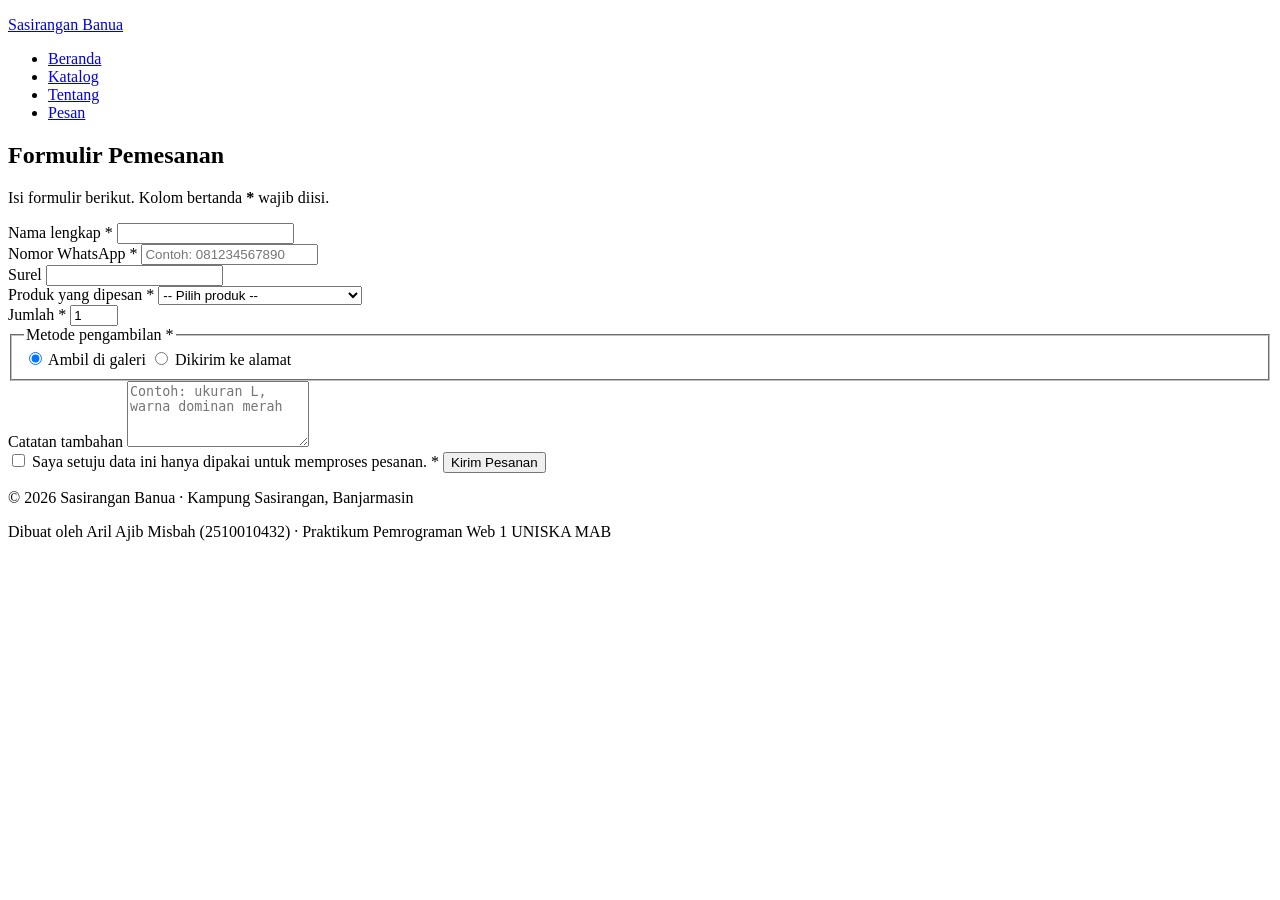
==== kontak.html @ 1ccca465 "Tambah formulir pemesanan di kontak.html." ====
<!DOCTYPE html>
<html lang="id">
<head>
    <meta charset="UTF-8">
    <meta name="viewport" content="width=device-width, initial-scale=1.0">
    <meta name="description" content="Formulir pemesanan kain dan busana Sasirangan di Sasirangan Banua."> 
    <title>Pesan Sasirangan | Sasirangan Banua</title>
    <!-- Tambahkan CSS jika ada -->
</head>
<body>

  <!-- ========== HEADER & NAVIGASI ========== --> 
  <header class="header-situs"> 
    <p class="logo"><a href="index.html">Sasirangan Banua</a></p> 
    <nav aria-label="Navigasi utama"> 
      <ul class="menu"> 
        <li><a href="index.html">Beranda</a></li> 
        <li><a href="index.html#katalog">Katalog</a></li> 
        <li><a href="index.html#tentang">Tentang</a></li> 
        <li><a href="kontak.html" aria-current="page">Pesan</a></li> 
      </ul> 
    </nav> 
  </header>

  <!-- ========== MAIN / KONTEN UTAMA ========== -->
  <main> 
    <section class="bagian" id="pesan">
      <h1>Formulir Pemesanan</h1>
      <p>Isi formulir berikut. Kolom bertanda <strong>*</strong> wajib diisi.</p>
    
      <form id="form-pesan" class="form-pesan" action="#" method="get">
        <div class="kolom">
          <label for="nama">Nama lengkap *</label>
          <input type="text" id="nama" name="nama" required minlength="3" autocomplete="name">
        </div>

        <div class="kolom">
          <label for="wa">Nomor WhatsApp *</label>
          <input type="tel" id="wa" name="wa" required pattern="08[0-9]{8,11}" placeholder="Contoh: 081234567890" autocomplete="tel">
        </div>

        <div class="kolom">
          <label for="email">Surel</label>
          <input type="email" id="email" name="email" autocomplete="email">
        </div>

        <div class="kolom">
          <label for="produk">Produk yang dipesan *</label>
          <select id="produk" name="produk" required>
            <option value="">-- Pilih produk --</option>
            <option>Kain Motif Gigi Haruan</option>
            <option>Kain Motif Kambang Kacang</option>
            <option>Selendang Iris Pudak</option>
            <option>Kemeja Bayam Raja</option>
            <option>Tas Naga Balimbur</option>
            <option>Gamis Ombak Sinapur Karang</option>
          </select>
        </div>

        <div class="kolom">
          <label for="jumlah">Jumlah *</label>
          <input type="number" id="jumlah" name="jumlah" min="1" max="50" value="1" required>
        </div>

        <fieldset>
          <legend>Metode pengambilan *</legend>
          <label><input type="radio" name="pengambilan" value="Ambil di galeri" checked> Ambil di galeri</label>
          <label><input type="radio" name="pengambilan" value="Dikirim ke alamat"> Dikirim ke alamat</label>
        </fieldset>

        <div class="kolom">
          <label for="catatan">Catatan tambahan</label>
          <textarea id="catatan" name="catatan" rows="4" maxlength="300" placeholder="Contoh: ukuran L, warna dominan merah"></textarea>
        </div>

        <label class="cek">
          <input type="checkbox" id="setuju" name="setuju" required>
          Saya setuju data ini hanya dipakai untuk memproses pesanan. *
        </label>

        <button type="submit" class="tombol">Kirim Pesanan</button>
      </form>
    </section>
  </main>

  <!-- ========== FOOTER ========== --> 
  <footer class="footer-situs"> 
    <p>&copy; 2026 Sasirangan Banua &middot; Kampung Sasirangan, Banjarmasin</p> 
    <p>Dibuat oleh Aril Ajib Misbah (2510010432) &middot; Praktikum Pemrograman Web 1 UNISKA MAB</p> 
  </footer> 

</body>
</html>
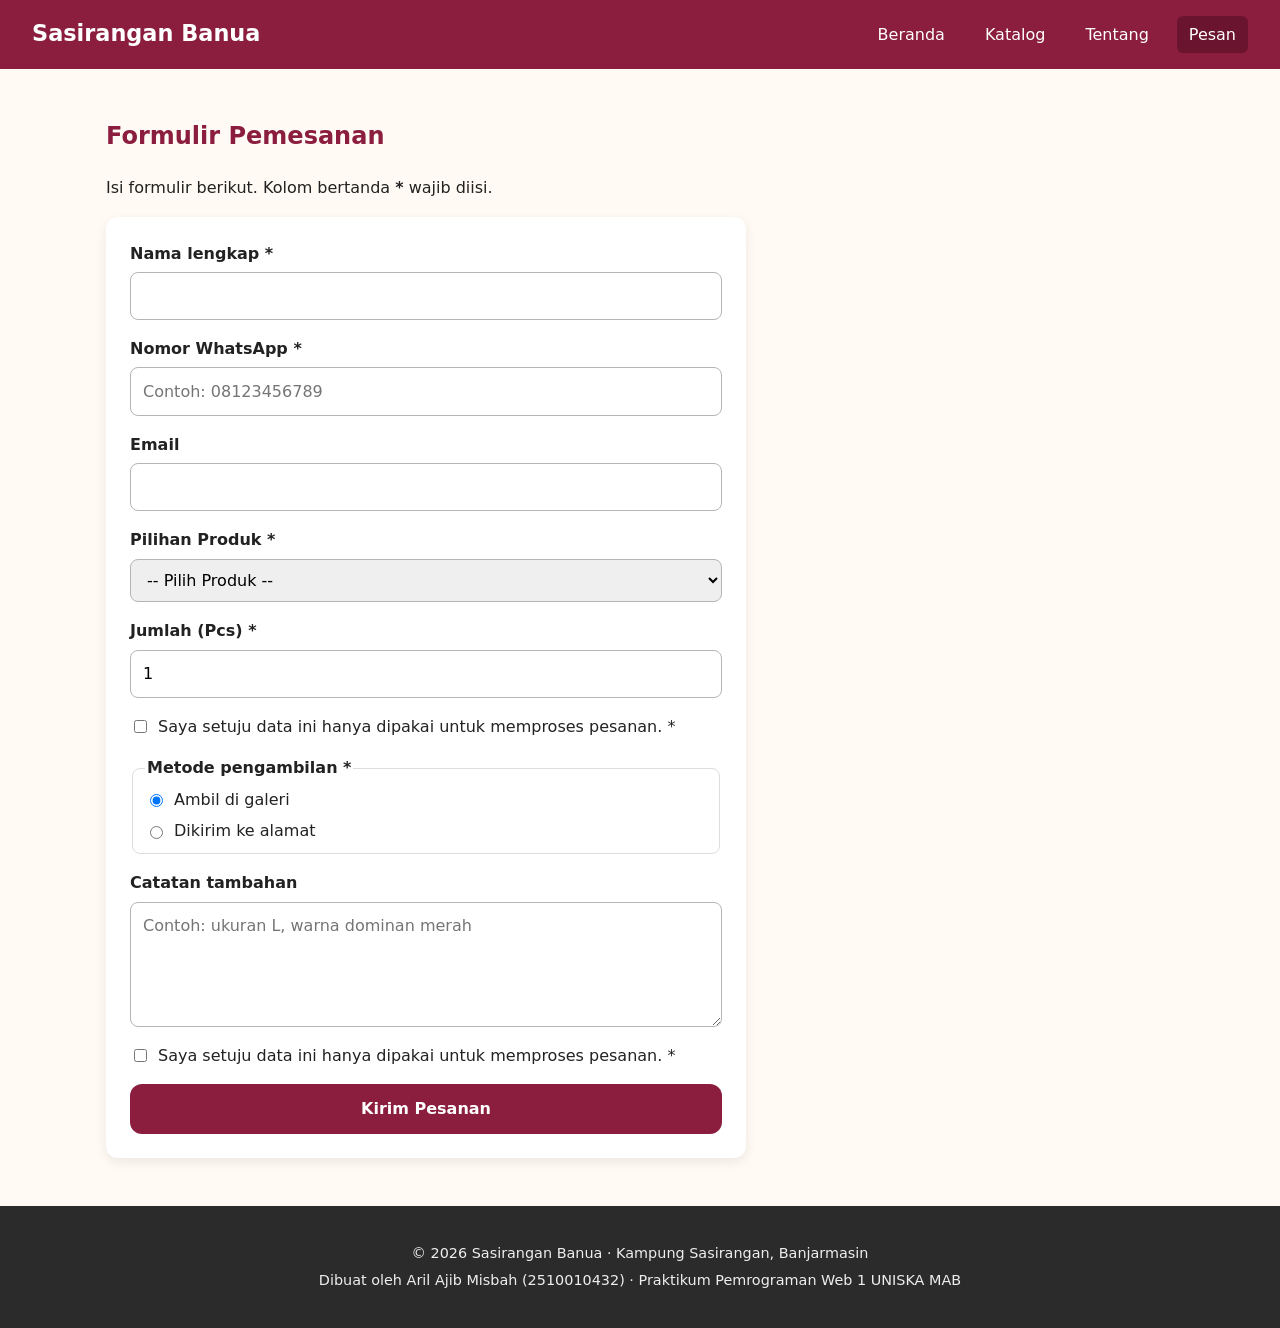
==== commit 235e72cc: "Tambah validasi formulir dan ringkasan pesan WhatsApp" ====
--- a/kontak.html
+++ b/kontak.html
@@ -5,6 +5,8 @@
     <meta name="viewport" content="width=device-width, initial-scale=1.0">
     <meta name="description" content="Formulir pemesanan kain dan busana Sasirangan di Sasirangan Banua."> 
     <title>Pesan Sasirangan | Sasirangan Banua</title>
+    <script src="js/form.js" defer></script>
+    <link rel="stylesheet" href="css/style.css">
     <!-- Tambahkan CSS jika ada -->
 </head>
 <body>
@@ -29,38 +31,53 @@
       <p>Isi formulir berikut. Kolom bertanda <strong>*</strong> wajib diisi.</p>
     
       <form id="form-pesan" class="form-pesan" action="#" method="get">
-        <div class="kolom">
-          <label for="nama">Nama lengkap *</label>
-          <input type="text" id="nama" name="nama" required minlength="3" autocomplete="name">
-        </div>
+        <form novalidate>
+        <!-- Contoh untuk Kolom Nama -->
+<div class="kolom">
+  <label for="nama">Nama lengkap *</label>
+  <input type="text" id="nama" name="nama" required minlength="3" autocomplete="name" aria-describedby="error-nama">
+  <p class="pesan-error" id="error-nama"></p>
+</div>
 
-        <div class="kolom">
-          <label for="wa">Nomor WhatsApp *</label>
-          <input type="tel" id="wa" name="wa" required pattern="08[0-9]{8,11}" placeholder="Contoh: 081234567890" autocomplete="tel">
-        </div>
+<!-- Contoh untuk Kolom WhatsApp (wa) -->
+<div class="kolom">
+  <label for="wa">Nomor WhatsApp *</label>
+  <input type="tel" id="wa" name="wa" required pattern="^08[0-9]{8,11}$" placeholder="Contoh: 08123456789" aria-describedby="error-wa">
+  <p class="pesan-error" id="error-wa"></p>
+</div>
 
-        <div class="kolom">
-          <label for="email">Surel</label>
-          <input type="email" id="email" name="email" autocomplete="email">
-        </div>
+<!-- Contoh untuk Kolom Email -->
+<div class="kolom">
+  <label for="email">Email</label>
+  <input type="email" id="email" name="email" autocomplete="email" aria-describedby="error-email">
+  <p class="pesan-error" id="error-email"></p>
+</div>
 
-        <div class="kolom">
-          <label for="produk">Produk yang dipesan *</label>
-          <select id="produk" name="produk" required>
-            <option value="">-- Pilih produk --</option>
-            <option>Kain Motif Gigi Haruan</option>
-            <option>Kain Motif Kambang Kacang</option>
-            <option>Selendang Iris Pudak</option>
-            <option>Kemeja Bayam Raja</option>
-            <option>Tas Naga Balimbur</option>
-            <option>Gamis Ombak Sinapur Karang</option>
-          </select>
-        </div>
+<!-- Contoh untuk Kolom Produk -->
+<div class="kolom">
+  <label for="produk">Pilihan Produk *</label>
+  <select id="produk" name="produk" required aria-describedby="error-produk">
+    <option value="">-- Pilih Produk --</option>
+    <!-- Opsi produk lainnya -->
+  </select>
+  <p class="pesan-error" id="error-produk"></p>
+</div>
 
-        <div class="kolom">
-          <label for="jumlah">Jumlah *</label>
-          <input type="number" id="jumlah" name="jumlah" min="1" max="50" value="1" required>
-        </div>
+<!-- Contoh untuk Kolom Jumlah -->
+<div class="kolom">
+  <label for="jumlah">Jumlah (Pcs) *</label>
+  <input type="number" id="jumlah" name="jumlah" required min="1" max="100" value="1" aria-describedby="error-jumlah">
+  <p class="pesan-error" id="error-jumlah"></p>
+</div>
+
+<!-- 4. Khusus untuk Kotak Centang (Checkbox) Persetujuan -->
+<div class="kolom">
+  <label class="cek">
+    <input type="checkbox" id="setuju" name="setuju" required aria-describedby="error-setuju">
+    Saya setuju data ini hanya dipakai untuk memproses pesanan. *
+  </label>
+  <p class="pesan-error" id="error-setuju"></p>
+</div>
 
         <fieldset>
           <legend>Metode pengambilan *</legend>
@@ -80,7 +97,16 @@
 
         <button type="submit" class="tombol">Kirim Pesanan</button>
       </form>
-    </section>
+      </form>
+      <!-- Muncul setelah formulir valid -->
+<div id="hasil-pesan" class="hasil-pesan" hidden>
+ <h2>Ringkasan Pesanan</h2>
+ <pre id="ringkasan"></pre>
+ <a id="tautan-wa" class="tombol" href="#" target="_blank" rel="noopener">Lanjutkan ke
+WhatsApp</a>
+</div>
+
+ </section>
   </main>
 
   <!-- ========== FOOTER ========== --> 
--- a/css/style.css
+++ b/css/style.css
@@ -0,0 +1,423 @@
+/* ---------- 1. Variabel (custom properties) ---------- */ 
+ :root { 
+   --warna-utama: #8b1e3f;        /* merah marun sasirangan */ 
+   --warna-utama-gelap: #6a142f; 
+   --warna-aksen: #e0a526;        /* kuning kunyit */ 
+   --warna-krem: #fbe9c6; 
+   --warna-teks: #222222; 
+   --warna-teks-lembut: #555555; 
+   --warna-latar: #fffaf3; 
+   --warna-kartu: #ffffff; 
+   --radius: 12px; 
+   --bayangan: 0 4px 12px rgba(0, 0, 0, 0.08); 
+   --lebar-maks: 1100px; 
+ }
+
+ /* ---------- 2. Reset ringan & dasar ---------- */ 
+ *, 
+ *::before, 
+ *::after { 
+   box-sizing: border-box; 
+ } 
+  
+ html { 
+   scroll-behavior: smooth; 
+   scroll-padding-top: 7rem;      /* agar judul tidak tertutup header sticky */ 
+ } 
+  
+ body { 
+   margin: 0; 
+   font-family: "Segoe UI", system-ui, -apple-system, Roboto, Arial, sans-serif; 
+   font-size: 1rem; 
+   line-height: 1.6; 
+   color: var(--warna-teks); 
+   background-color: var(--warna-latar); 
+ } 
+  
+ img { 
+   display: block; 
+   max-width: 100%; 
+   height: auto;
+ }
+
+ a { 
+   color: var(--warna-utama); 
+ } 
+  
+ /* Penanda fokus untuk pengguna keyboard — JANGAN dihapus */ 
+ a:focus-visible, 
+ button:focus-visible, 
+ input:focus-visible, 
+ select:focus-visible, 
+ textarea:focus-visible { 
+   outline: 3px solid var(--warna-utama-gelap); 
+   outline-offset: 2px; 
+ }
+
+
+ /* ---------- 3. Header & navigasi (Flexbox) ---------- */ 
+.header-situs { 
+  position: sticky; 
+  top: 0; 
+  z-index: 10; 
+  display: flex; 
+  flex-direction: column;      /* HP: logo di atas menu */ 
+  align-items: center; 
+  gap: 0.5rem; 
+  padding: 1rem; 
+  background-color: var(--warna-utama); 
+  color: #ffffff; 
+} 
+ 
+.logo { 
+  margin: 0; 
+  font-size: 1.4rem; 
+  font-weight: 700; 
+} 
+ 
+.logo a { 
+  color: inherit; 
+  text-decoration: none; 
+} 
+
+.menu { 
+  display: flex; 
+  flex-wrap: wrap; 
+  justify-content: center; 
+  gap: 0.25rem 1rem; 
+  margin: 0; 
+  padding: 0; 
+  list-style: none; 
+} 
+ 
+.menu a { 
+  display: block; 
+  padding: 0.35rem 0.75rem; 
+  border-radius: 6px; 
+  color: #ffffff; 
+  text-decoration: none;
+}
+
+.menu a:hover, 
+.menu a[aria-current="page"] { 
+  background-color: var(--warna-utama-gelap); 
+} 
+ 
+.header-situs a:focus-visible { 
+  outline-color: #ffffff;        /* fokus putih agar terlihat di latar header yang gelap */ 
+} 
+
+/* ---------- 4. Hero ---------- */ 
+.hero { 
+  padding: 4rem 1rem; 
+  text-align: center; 
+  background: linear-gradient(135deg, var(--warna-krem), #f6d7a7); 
+} 
+ 
+.hero h1 { 
+  margin: 0 0 1rem; 
+  font-size: clamp(1.8rem, 5vw, 3rem); 
+  line-height: 1.2; 
+  color: var(--warna-utama); 
+} 
+ 
+.hero p { 
+  max-width: 40rem; 
+  margin: 0 auto 1.5rem; 
+} 
+
+/* ---------- 5. Tombol ---------- */ 
+.tombol { 
+  display: inline-block; 
+  padding: 0.75rem 1.5rem; 
+  border: none; 
+  border-radius: var(--radius); 
+  background-color: var(--warna-utama); 
+  color: #ffffff; 
+  font: inherit; 
+  font-weight: 600; 
+  text-decoration: none; 
+  cursor: pointer; 
+  transition: background-color 0.2s ease, transform 0.2s ease; 
+} 
+ 
+.tombol:hover { 
+  background-color: var(--warna-utama-gelap); 
+  transform: translateY(-2px); 
+} 
+
+/* ---------- 6. Bagian (section) umum ---------- */ 
+.bagian { 
+  max-width: var(--lebar-maks); 
+  margin-inline: auto; 
+  padding: 3rem 1rem; 
+} 
+.bagian h1, 
+.bagian h2 { 
+  margin-top: 0; 
+  color: var(--warna-utama); 
+} 
+
+/* ---------- 7. Katalog (CSS Grid) ---------- */ 
+.katalog-grid { 
+   display: grid; 
+   grid-template-columns: repeat(auto-fill, minmax(240px, 1fr)); 
+   gap: 1.5rem; 
+} 
+  
+.kartu { 
+   display: flex; 
+   flex-direction: column; 
+   overflow: hidden; 
+   border-radius: var(--radius); 
+   background-color: var(--warna-kartu); 
+   box-shadow: var(--bayangan); 
+   transition: transform 0.2s ease; 
+} 
+  
+ .kartu:hover { 
+   transform: translateY(-4px); 
+} 
+  
+.kartu img { 
+   width: 100%; 
+   aspect-ratio: 3 / 2; 
+   object-fit: cover; 
+} 
+  
+.kartu-isi { 
+   display: flex; 
+   flex-direction: column; 
+   flex-grow: 1;                  /* isi kartu mengisi sisa tinggi */ 
+   padding: 1rem; 
+} 
+
+.kartu h3 { 
+   margin: 0 0 0.5rem; 
+   font-size: 1.15rem; 
+} 
+  
+.kartu p { 
+   margin: 0 0 0.75rem; 
+   color: var(--warna-teks-lembut); 
+} 
+  
+.kartu .harga { 
+   margin-top: auto;              /* harga selalu di bagian bawah kartu */ 
+   margin-bottom: 0; 
+   font-size: 1.1rem; 
+   font-weight: 700; 
+   color: var(--warna-utama); 
+}
+
+/* ---------- 8. Tabel ---------- */ 
+table { 
+  width: 100%; 
+  border-collapse: collapse; 
+  background-color: var(--warna-kartu); 
+  box-shadow: var(--bayangan); 
+} 
+ 
+caption { 
+  margin-bottom: 0.5rem; 
+  font-weight: 600; 
+  text-align: left; 
+} 
+ 
+th, 
+td { 
+  padding: 0.75rem 1rem; 
+  border-bottom: 1px solid #eeeeee; 
+  text-align: left; 
+} 
+ 
+thead th { 
+  background-color: var(--warna-utama); 
+  color: #ffffff; 
+} 
+
+/* ---------- 9. Formulir ---------- */ 
+.form-pesan { 
+  display: grid; 
+  gap: 1rem; 
+  max-width: 40rem; 
+  padding: 1.5rem; 
+  border-radius: var(--radius); 
+  background-color: var(--warna-kartu); 
+  box-shadow: var(--bayangan); 
+}
+
+.kolom { 
+  display: flex; 
+  flex-direction: column; 
+  gap: 0.35rem; 
+} 
+ 
+label, 
+legend { 
+  font-weight: 600; 
+} 
+ 
+input, 
+select, 
+textarea { 
+  width: 100%; 
+  padding: 0.65rem 0.75rem; 
+  border: 1px solid #b5b5b5; 
+  border-radius: 8px; 
+  font: inherit; 
+} 
+ 
+fieldset { 
+  display: flex; 
+  flex-direction: column; 
+  gap: 0.35rem; 
+  border: 1px solid #dddddd; 
+  border-radius: 8px; 
+} 
+
+fieldset label, 
+.cek { 
+  display: flex; 
+  align-items: center; 
+  gap: 0.5rem; 
+  font-weight: 400; 
+} 
+ 
+input[type="radio"], 
+input[type="checkbox"] { 
+  width: auto; 
+}
+
+/* ---------- 10. Footer ---------- */ 
+.footer-situs { 
+  padding: 2rem 1rem; 
+  background-color: #2b2b2b; 
+  color: #eeeeee; 
+  font-size: 0.9rem; 
+  text-align: center; 
+} 
+ 
+.footer-situs p { 
+  margin: 0.25rem 0; 
+} 
+
+/* ---------- 11. Responsif: tablet & desktop ---------- */ 
+@media (min-width: 768px) { 
+  .header-situs { 
+    flex-direction: row;          /* logo kiri, menu kanan */ 
+    justify-content: space-between; 
+    padding-inline: 2rem; 
+  } 
+ 
+  .hero { 
+    padding: 6rem 2rem; 
+  } 
+} 
+ 
+/* Hormati pengguna yang tidak ingin banyak animasi */ 
+@media (prefers-reduced-motion: reduce) { 
+  html { 
+    scroll-behavior: auto; 
+  } 
+ 
+  * { 
+    transition: none !important; 
+  } 
+} 
+
+/* --------- 12. Komponen interaktif (Modul 3) ---------- */
+.kontrol-katalog {
+    display: flex;
+    flex-direction: column;
+    gap: 1rem;
+    margin-bottom: 1rem;
+}
+
+.filter {
+    display: flex;
+    flex-wrap: wrap;
+    gap: 0.5rem;
+}
+
+.tombol-filter {
+    padding: 0.5rem 1rem;
+    border: 2px solid var(--warna-utama);
+    border-radius: 999px;
+    background-color: transparent;
+    color: var(--warna-utama);
+    font: inherit;
+    font-weight: 600;
+    cursor: pointer;
+}
+
+.tombol-filter:hover,
+.tombol-filter.aktif {
+    background-color: var(--warna-utama);
+    color: #ffffff;
+}
+
+.info-jumlah {
+    color: var(--warna-teks-lembut);
+    font-size: 0.95rem;
+}
+
+.label-kategori {
+    align-self: flex-start;
+    margin-bottom: 0.5rem;
+    padding: 0.15rem 0.6rem;
+    border-radius: 999px;
+    background-color: var(--warna-krem);
+    color: #6a4a00;
+    font-size: 0.75rem;
+    font-weight: 700;
+    letter-spacing: 0.05em;
+    text-transform: uppercase;
+}
+
+.pesan-error {
+    margin: 0;
+    color: #b00020;
+    font-size: 0.9rem;
+}
+
+.pesan-error:empty {
+    display: none; /* sembunyikan jika belum ada pesan */
+}
+
+[aria-invalid="true"] {
+    border-color: #b00020;
+    background-color: #fff5f6;
+}
+
+.hasil-pesan {
+    max-width: 40rem;
+    margin-top: 2rem;
+    padding: 1.5rem;
+    border-left: 6px solid var(--warna-aksen);
+    border-radius: var(--warna-radius); /* sesuaikan variabel radius jika ada */
+    background-color: var(--warna-kartu);
+    box-shadow: var(--warna-bayangan);
+}
+
+.hasil-pesan h2 {
+    margin-top: 0;
+}
+
+.hasil-pesan pre {
+    white-space: pre-wrap;
+    font-family: inherit;
+}
+
+@media (min-width: 768px) {
+    .kontrol-katalog {
+        flex-direction: row;
+        align-items: flex-end;
+        justify-content: space-between;
+    }
+}
+
+.kontrol-katalog .kolom {
+    flex: 1;
+    max-width: 22rem;
+}
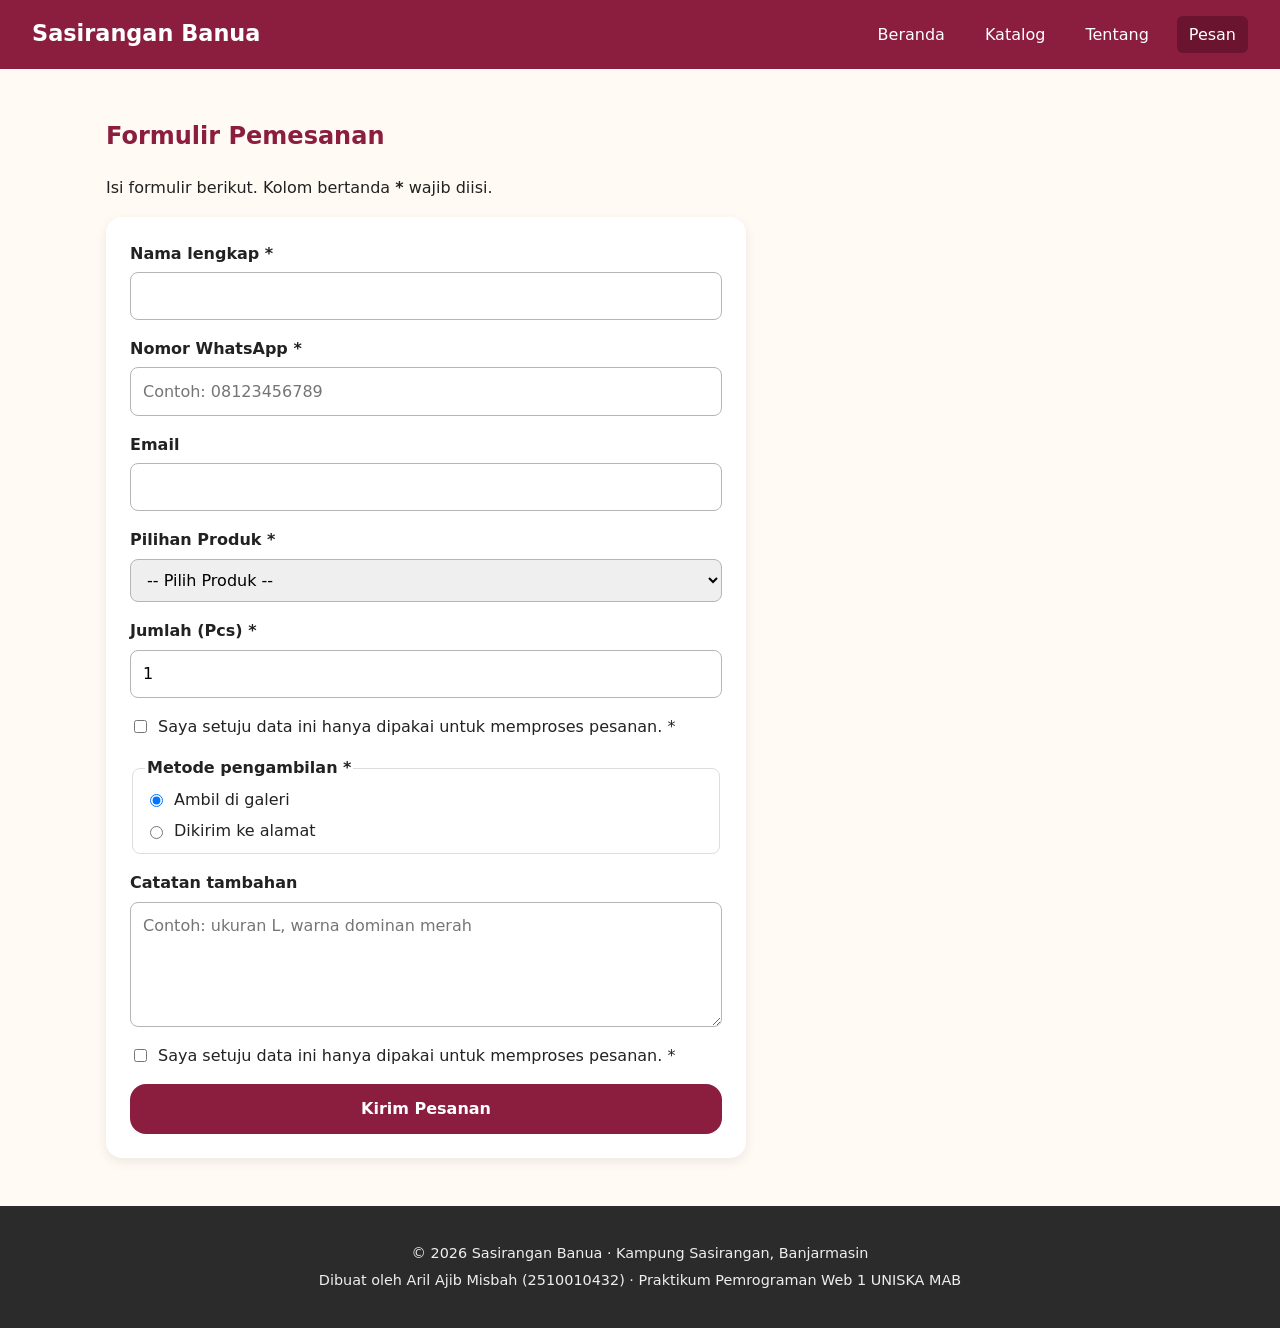
==== commit 442d0272: ""Tambah favicon dan perbaikan hasil audit Lighthouse"" ====
--- a/kontak.html
+++ b/kontak.html
@@ -5,8 +5,10 @@
     <meta name="viewport" content="width=device-width, initial-scale=1.0">
     <meta name="description" content="Formulir pemesanan kain dan busana Sasirangan di Sasirangan Banua."> 
     <title>Pesan Sasirangan | Sasirangan Banua</title>
+    <script src="js/katalog.js" defer></script>
     <script src="js/form.js" defer></script>
     <link rel="stylesheet" href="css/style.css">
+    <link rel="icon" href="img/gemini-svg.svg" type="image/svg+xml" />
     <!-- Tambahkan CSS jika ada -->
 </head>
 <body>
@@ -57,6 +59,7 @@
 <div class="kolom">
   <label for="produk">Pilihan Produk *</label>
   <select id="produk" name="produk" required aria-describedby="error-produk">
+  
     <option value="">-- Pilih Produk --</option>
     <!-- Opsi produk lainnya -->
   </select>
--- a/css/style.css
+++ b/css/style.css
@@ -420,4 +420,84 @@
 .kontrol-katalog .kolom {
     flex: 1;
     max-width: 22rem;
+}
+
+/* ---------- Tema Sungai Martapura & Sasirangan Emas ---------- */
+:root {
+  --bg-utama: #09131c;
+  --bg-kartu: #10202e;
+  --teks-utama: #f1f5f9;
+  --teks-redup: #94a3b8;
+  --aksen-emas: #fbbf24;
+  --aksen-sungai: #2dd4bf;
+  --garis-tipis: rgba(251, 191, 36, 0.22);
+  --radius: 16px;
+}
+
+.jadwal-salat {
+  position: relative;
+  overflow: hidden;
+  padding: 1.6rem;
+  border-radius: var(--radius);
+  border: 1px solid var(--garis-tipis);
+  background:
+    radial-gradient(circle at 90% 15%, rgba(251, 191, 36, 0.16), transparent 42%),
+    radial-gradient(circle at 12% 85%, rgba(45, 212, 191, 0.16), transparent 45%),
+    linear-gradient(135deg, #0b1926 0%, #11293a 55%, #0c1f29 100%);
+  color: var(--teks-utama);
+  box-shadow: 0 14px 32px rgba(0, 0, 0, 0.45);
+}
+
+.jadwal-salat h2 {
+  margin: 0 0 0.3rem;
+  color: var(--aksen-emas);
+  letter-spacing: 0.2px;
+}
+
+.jadwal-salat .status {
+  margin: 0 0 1.1rem;
+  color: var(--teks-redup);
+}
+
+.daftar-waktu {
+  display: grid;
+  grid-template-columns: repeat(auto-fit, minmax(110px, 1fr));
+  gap: 0.75rem;
+  margin: 0;
+  padding: 0;
+  list-style: none;
+}
+
+.daftar-waktu li {
+  display: flex;
+  flex-direction: column;
+  align-items: center;
+  gap: 0.25rem;
+  padding: 0.85rem 0.75rem;
+  border-radius: 12px;
+  border: 1px solid rgba(45, 212, 191, 0.25);
+  background: rgba(9, 19, 28, 0.68);
+  transition: transform 0.2s ease, border-color 0.2s ease;
+}
+
+.daftar-waktu li:hover {
+  transform: translateY(-2px);
+  border-color: var(--aksen-emas);
+}
+
+.daftar-waktu li span {
+  font-size: 0.85rem;
+  color: var(--teks-redup);
+}
+
+.daftar-waktu strong {
+  font-size: 1.35rem;
+  color: var(--aksen-sungai);
+}
+
+.jadwal-salat .sumber {
+  margin: 1rem 0 0;
+  font-size: 0.85rem;
+  color: var(--teks-redup);
+  opacity: 0.92;
 }
